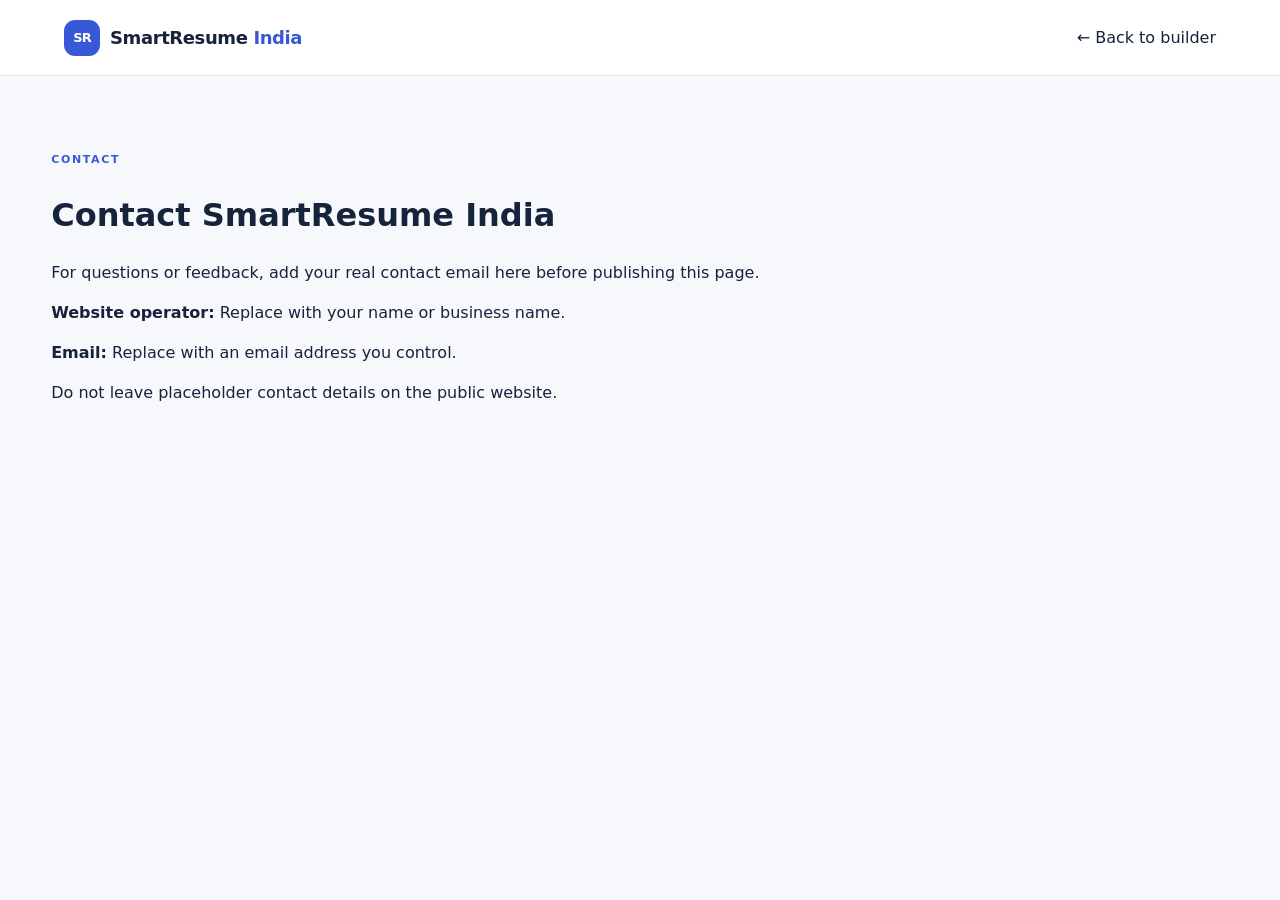
==== contact.html @ ca338574 "Add files via upload" ====
<!DOCTYPE html>
<html lang="en"><head><meta charset="UTF-8"><meta name="viewport" content="width=device-width,initial-scale=1"><title>Contact — SmartResume India</title><link rel="stylesheet" href="style.css"></head>
<body><header class="site-header"><a class="brand" href="index.html"><span class="brand-mark">SR</span><span>SmartResume <em>India</em></span></a><a href="index.html">← Back to builder</a></header><main class="builder-section"><span class="eyebrow">CONTACT</span><h1>Contact SmartResume India</h1><p>For questions or feedback, add your real contact email here before publishing this page.</p><p><strong>Website operator:</strong> Replace with your name or business name.</p><p><strong>Email:</strong> Replace with an email address you control.</p><p>Do not leave placeholder contact details on the public website.</p></main></body></html>
---- style.css ----
:root{--ink:#17223b;--muted:#68748a;--brand:#3759d7;--brand-dark:#2645b8;--pale:#eef2ff;--line:#e3e8f1;--bg:#f7f8fc;--white:#fff;--mint:#d9f7eb;--shadow:0 12px 34px rgba(28,42,82,.08)}
*{box-sizing:border-box}html{scroll-behavior:smooth}body{margin:0;font-family:Inter,ui-sans-serif,system-ui,-apple-system,BlinkMacSystemFont,"Segoe UI",sans-serif;color:var(--ink);background:var(--bg);line-height:1.5}a{color:inherit;text-decoration:none}button,input,textarea{font:inherit}.site-header{height:76px;padding:0 max(5vw,24px);display:flex;align-items:center;justify-content:space-between;background:#fff;border-bottom:1px solid var(--line)}.brand{display:inline-flex;align-items:center;gap:10px;font-weight:800;letter-spacing:-.4px;font-size:18px}.brand em{font-style:normal;color:var(--brand)}.brand-mark{width:36px;height:36px;display:grid;place-items:center;border-radius:11px;background:var(--brand);color:white;font-size:13px;letter-spacing:-1px}.site-header nav{display:flex;align-items:center;gap:27px;font-size:14px;font-weight:650}.site-header nav a:hover,.footer-links a:hover{color:var(--brand)}.btn{border:0;border-radius:10px;padding:12px 17px;font-weight:750;display:inline-flex;align-items:center;justify-content:center;gap:8px;cursor:pointer;transition:.18s ease}.btn-primary{color:#fff;background:var(--brand);box-shadow:0 6px 16px rgba(55,89,215,.2)}.btn-primary:hover{background:var(--brand-dark);transform:translateY(-1px)}.btn-outline{background:#fff;border:1px solid var(--line);color:var(--ink)}.btn-small{padding:8px 12px;font-size:13px}.hero{padding:74px max(7vw,24px) 82px;display:grid;grid-template-columns:1.1fr .9fr;gap:40px;align-items:center;background:linear-gradient(120deg,#f4f6ff 0%,#f9fbff 54%,#eaf0ff 100%);overflow:hidden}.hero-copy{max-width:620px}.eyebrow{display:inline-block;color:var(--brand);font-size:11px;letter-spacing:1.65px;font-weight:850}.hero h1{font-size:clamp(38px,5vw,62px);line-height:1.07;letter-spacing:-2.8px;margin:16px 0 20px}.hero h1 span{color:var(--brand)}.hero-copy>p{font-size:17px;line-height:1.8;color:var(--muted);max-width:520px;margin:0 0 26px}.trust-row{display:flex;gap:20px;flex-wrap:wrap;margin-top:22px;font-size:12px;color:#59657a}.trust-row span:first-child{color:#238566}.hero-preview{min-height:300px;position:relative;display:flex;justify-content:center;align-items:center}.mini-resume{height:300px;width:224px;background:#fff;border-radius:8px;box-shadow:0 22px 65px rgba(40,57,112,.18);padding:28px 23px;display:flex;gap:13px;transform:rotate(3deg)}.mini-sidebar{width:36px;background:#dfe6ff;border-radius:3px}.mini-content{flex:1;padding-top:8px}.mini-line{height:6px;background:#d9deea;border-radius:4px;margin:12px 0}.mini-line.long{width:100%}.mini-line.medium{width:76%}.mini-line.short{width:48%}.mini-rule{height:2px;background:#8ea2ee;margin:20px 0 12px}.floating-card{position:absolute;top:36px;left:2%;background:#fff;padding:11px 14px;border-radius:11px;box-shadow:var(--shadow);font-size:12px;font-weight:750;color:#41527a;transform:rotate(-4deg)}.bottom-card{top:auto;bottom:25px;left:auto;right:0;transform:rotate(3deg)}.builder-section{padding:70px max(4vw,20px) 82px;max-width:1600px;margin:auto}.section-heading{display:flex;justify-content:space-between;align-items:end;gap:24px;margin:0 0 27px}.section-heading h2,.how-section h2{font-size:clamp(28px,3vw,38px);letter-spacing:-1.2px;margin:7px 0 0}.section-heading>p{color:var(--muted);max-width:380px;margin:0 0 4px;font-size:14px}.workspace{display:grid;grid-template-columns:minmax(320px,.8fr) minmax(0,1.2fr);gap:22px;align-items:start}.panel{background:#fff;border:1px solid var(--line);border-radius:16px;box-shadow:var(--shadow)}.editor{padding:22px}.editor-top,.preview-toolbar,.picker-heading{display:flex;align-items:center;justify-content:space-between;gap:14px}.editor-top h3,.preview-toolbar h3,.picker-heading h3{font-size:16px;margin:0;font-weight:800}.text-button{border:0;background:transparent;color:var(--brand);font-size:12px;font-weight:750;cursor:pointer}.field-grid{display:grid;grid-template-columns:1fr 1fr;gap:14px;margin-top:22px}.field-grid label,.stacked{display:flex;flex-direction:column;gap:6px;min-width:0}.field-grid label>span,.stacked>span{font-size:12px;font-weight:750;color:#46516a}.field-grid input,.field-grid textarea,.stacked input,.stacked textarea{width:100%;min-width:0;border:1px solid #dce2ec;border-radius:8px;background:#fbfcff;padding:10px 11px;color:var(--ink);font-size:13px;outline:none;resize:vertical;transition:border .15s,box-shadow .15s}.field-grid input:focus,.field-grid textarea:focus,.stacked input:focus,.stacked textarea:focus{border-color:#7b91f0;box-shadow:0 0 0 3px #edf0ff}.field-grid input::placeholder,.field-grid textarea::placeholder,.stacked textarea::placeholder{color:#a1a9b8}.full-field{grid-column:1/-1}.form-divider{height:1px;background:var(--line);margin:19px 0}.stacked small{color:#8a94a7;font-size:11px}.privacy-note{margin-top:22px;padding:12px;background:#f3f7ff;border-radius:9px;display:flex;gap:9px;align-items:flex-start}.privacy-note p{font-size:11px;line-height:1.55;color:#5b6881;margin:0}.preview-column{min-width:0}.preview-toolbar{padding:15px 17px;margin-bottom:14px}.preview-toolbar>div:first-child{display:flex;align-items:center;gap:12px;flex-wrap:wrap}.live-status{font-size:10px;color:#248665;display:inline-flex;align-items:center;gap:5px}.live-status i{width:6px;height:6px;background:#38ba8c;border-radius:50%}.toolbar-actions{display:flex;gap:8px}.toolbar-actions .btn{font-size:12px;padding:10px 12px}.template-picker{padding:16px;margin-bottom:15px}.picker-heading{align-items:baseline;margin-bottom:13px}.picker-heading>span{font-size:10px;color:#929bb0}.template-options{display:grid;grid-template-columns:repeat(3,1fr);gap:10px}.template-option{border:1px solid var(--line);border-radius:10px;padding:9px 8px 8px;background:#fff;cursor:pointer;display:flex;flex-direction:column;align-items:center;gap:4px;min-width:0}.template-option.active{border:2px solid var(--brand);background:#f7f8ff;padding:8px 7px 7px}.template-option strong{font-size:12px}.template-option small{font-size:9px;font-weight:850;color:#258666;letter-spacing:.5px}.template-option .premium-label{color:#b27816}.template-thumb{height:65px;width:48px;background:white;border:1px solid #dfe4ee;display:flex;flex-direction:column;align-items:flex-start;padding:7px 5px;gap:5px;box-shadow:0 2px 5px #162b5210}.template-thumb b{height:6px;width:70%;background:#3658d7}.template-thumb i{height:3px;width:100%;background:#e0e4ed}.template-thumb i:nth-of-type(2){width:75%}.template-thumb i:nth-of-type(3){height:14px;width:100%;background:linear-gradient(#dce3fb 0 3px,transparent 3px 7px,#e0e4ed 7px 10px,transparent 10px)}.thumb-modern{flex-direction:row;gap:4px;padding:6px 4px}.thumb-modern:before{content:"";display:block;width:10px;height:100%;background:#25385f}.thumb-modern b{width:22px;margin-top:4px}.thumb-elegant b{background:#bd9b5b}.paper-wrap{background:#e9edf5;padding:22px;overflow:auto;border-radius:13px;display:flex;justify-content:center}.resume-paper{background:white;width:100%;max-width:650px;min-height:790px;padding:48px 46px;box-shadow:0 5px 22px rgba(28,42,82,.1);font-family:Arial,Helvetica,sans-serif;color:#222b3a;overflow-wrap:anywhere}.resume-header{border-bottom:2px solid #3759d7;padding-bottom:17px;margin-bottom:22px}.resume-header h1{font-size:28px;line-height:1.2;letter-spacing:-.6px;margin:0 0 5px;font-weight:800}.resume-header h2{font-size:13px;color:#3759d7;font-weight:700;margin:0 0 10px}.contact-line{font-size:10px;color:#626c7d;margin:0;line-height:1.7}.resume-block{margin:0 0 20px;break-inside:avoid}.resume-block h3{font-size:10px;letter-spacing:1.5px;color:#3759d7;margin:0 0 8px;font-weight:800}.resume-block p,.resume-block .resume-entry{font-size:11px;line-height:1.65;color:#454d5c;margin:0;white-space:pre-line}.resume-entry{margin-bottom:7px!important}.preview-help{font-size:11px;color:#778196;text-align:center;margin:12px 0 0}.template-modern{display:grid;grid-template-columns:145px 1fr;padding:0;min-height:790px}.template-modern .resume-header{grid-column:1/-1;background:#25385f;color:#fff;border:0;margin:0;padding:42px 42px 28px}.template-modern .resume-header h2,.template-modern .resume-block h3{color:#6c83eb}.template-modern .contact-line{color:#dce3f7}.template-modern .resume-block{margin:0;padding:18px 20px;grid-column:2}.template-modern .resume-block:nth-of-type(1),.template-modern .resume-block:nth-of-type(3),.template-modern .resume-block:nth-of-type(5){grid-column:1;background:#f0f3fa;padding:18px 14px}.template-modern .resume-block p,.template-modern .resume-entry{font-size:10px}.template-elegant .resume-header{text-align:center;border-bottom:1px solid #c5a15f;padding-bottom:23px}.template-elegant .resume-header h1{font-family:Georgia,serif;font-weight:500;letter-spacing:0}.template-elegant .resume-header h2,.template-elegant .resume-block h3{color:#9a7739}.template-elegant .resume-block h3{border-bottom:1px solid #e6d9bd;padding-bottom:5px}.how-section{background:#fff;padding:70px max(7vw,24px) 80px;text-align:center;border-top:1px solid var(--line)}.how-section h2{margin-bottom:35px}.steps-grid{display:grid;grid-template-columns:repeat(3,1fr);gap:22px;max-width:1050px;margin:auto;text-align:left}.steps-grid article{padding:24px;border:1px solid var(--line);border-radius:14px;background:#fff}.steps-grid article>span{font-size:12px;color:var(--brand);font-weight:900;letter-spacing:1px}.steps-grid h3{font-size:17px;margin:14px 0 8px}.steps-grid p{font-size:13px;line-height:1.7;color:var(--muted);margin:0}.site-footer{padding:28px max(5vw,24px);display:flex;align-items:center;justify-content:space-between;gap:18px;flex-wrap:wrap;background:#f7f8fc}.site-footer .brand{font-size:15px}.site-footer .brand-mark{width:30px;height:30px}.footer-links{display:flex;gap:18px;font-size:12px;color:#69748a}.site-footer>p{width:100%;text-align:center;font-size:11px;color:#929bad;margin:3px 0 0}
[dir="rtl"] body{direction:rtl}[dir="rtl"] .site-header nav{direction:rtl}[dir="rtl"] .field-grid input,[dir="rtl"] .field-grid textarea,[dir="rtl"] .stacked textarea{text-align:right}
@media(max-width:1050px){.workspace{grid-template-columns:minmax(290px,.85fr) minmax(0,1.15fr)}.resume-paper{padding:35px 30px}.template-modern{padding:0}.template-modern .resume-header{padding:35px 28px 25px}.template-modern .resume-block{padding:15px}.template-modern .resume-block:nth-of-type(1),.template-modern .resume-block:nth-of-type(3),.template-modern .resume-block:nth-of-type(5){padding:15px 10px}}
@media(max-width:780px){.site-header{height:auto;min-height:68px;padding:15px 20px;gap:12px}.site-header nav{gap:12px}.site-header nav>a{display:none}.hero{grid-template-columns:1fr;padding-top:55px;padding-bottom:55px}.hero-preview{min-height:260px}.mini-resume{height:245px}.workspace{grid-template-columns:1fr}.section-heading{align-items:flex-start;flex-direction:column}.section-heading>p{max-width:600px}.editor{padding:18px}.preview-toolbar{align-items:flex-start;flex-direction:column}.paper-wrap{padding:12px}.resume-paper{min-height:700px;padding:30px 25px}.template-modern{padding:0}.template-modern .resume-header{padding:30px 25px 20px}.template-modern .resume-block{padding:13px 12px}.template-modern .resume-block:nth-of-type(1),.template-modern .resume-block:nth-of-type(3),.template-modern .resume-block:nth-of-type(5){padding:13px 8px}.steps-grid{grid-template-columns:1fr}.site-footer{justify-content:center;text-align:center}.footer-links{justify-content:center}}
@media(max-width:430px){.brand{font-size:15px}.brand-mark{width:31px;height:31px}.hero h1{letter-spacing:-1.7px}.field-grid{grid-template-columns:1fr}.full-field{grid-column:auto}.template-options{gap:6px}.picker-heading{align-items:flex-start;flex-direction:column;gap:4px}.resume-paper{padding:24px 18px}.template-modern{padding:0}.template-modern .resume-header{padding:25px 18px 18px}.template-modern .resume-block{padding:12px 9px}.template-modern .resume-block:nth-of-type(1),.template-modern .resume-block:nth-of-type(3),.template-modern .resume-block:nth-of-type(5){padding:12px 7px}.resume-header h1{font-size:24px}}
@media print{@page{size:A4;margin:0}body{background:#fff!important}.site-header,main>section:not(.builder-section),.section-heading,.editor,.preview-toolbar,.template-picker,.preview-help,.site-footer{display:none!important}.builder-section{padding:0!important;margin:0!important;max-width:none!important}.workspace{display:block!important}.preview-column{display:block!important}.paper-wrap{padding:0!important;margin:0!important;background:#fff!important;border-radius:0!important;overflow:visible!important}.resume-paper{width:210mm!important;max-width:none!important;min-height:297mm!important;margin:0!important;padding:17mm 17mm!important;box-shadow:none!important;print-color-adjust:exact;-webkit-print-color-adjust:exact;break-after:avoid-page}.template-modern{padding:0!important}.template-modern .resume-header{padding:15mm 15mm 9mm!important}.template-modern .resume-block{padding:6mm!important}.template-modern .resume-block:nth-of-type(1),.template-modern .resume-block:nth-of-type(3),.template-modern .resume-block:nth-of-type(5){padding:6mm 4mm!important}.resume-block{break-inside:avoid}}
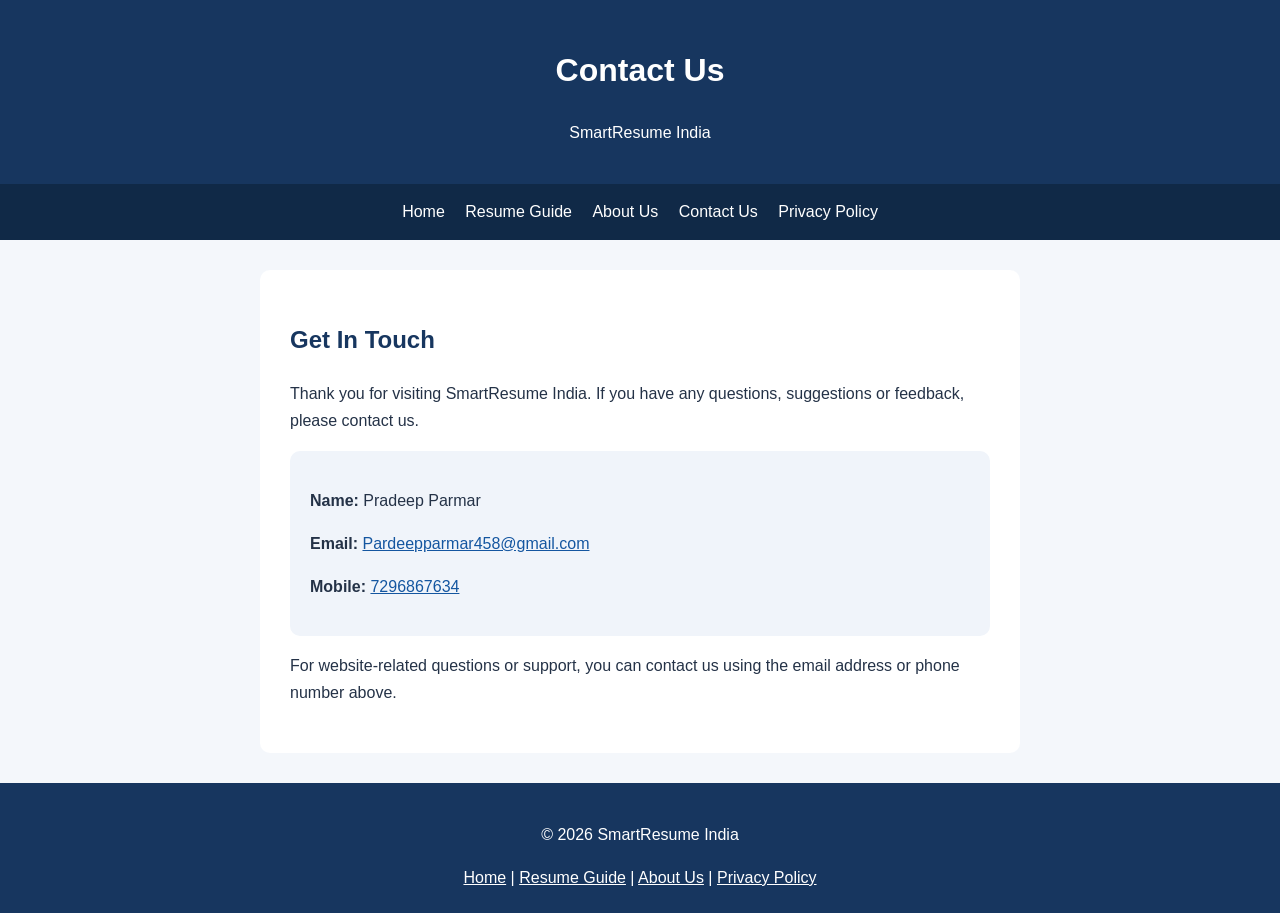
==== commit a9536d7d: "Revamp contact.html with new structure and styles Updated the contact page with a new layout, added " ====
--- a/contact.html
+++ b/contact.html
@@ -1,3 +1,68 @@
+
 <!DOCTYPE html>
-<html lang="en"><head><meta charset="UTF-8"><meta name="viewport" content="width=device-width,initial-scale=1"><title>Contact — SmartResume India</title><link rel="stylesheet" href="style.css"></head>
-<body><header class="site-header"><a class="brand" href="index.html"><span class="brand-mark">SR</span><span>SmartResume <em>India</em></span></a><a href="index.html">← Back to builder</a></header><main class="builder-section"><span class="eyebrow">CONTACT</span><h1>Contact SmartResume India</h1><p>For questions or feedback, add your real contact email here before publishing this page.</p><p><strong>Website operator:</strong> Replace with your name or business name.</p><p><strong>Email:</strong> Replace with an email address you control.</p><p>Do not leave placeholder contact details on the public website.</p></main></body></html>
+<html lang="en">
+<head>
+<meta charset="UTF-8">
+<meta name="viewport" content="width=device-width, initial-scale=1.0">
+<title>Contact Us - SmartResume India</title>
+<meta name="description" content="Contact SmartResume India for help, questions and feedback.">
+<style>
+body{font-family:Arial,sans-serif;margin:0;background:#f4f7fb;color:#243247;line-height:1.7}
+header,footer{background:#17365f;color:white;text-align:center;padding:22px}
+nav{background:#102947;text-align:center;padding:14px}
+nav a{color:white;margin:8px;text-decoration:none}
+main{max-width:700px;margin:30px auto;background:white;padding:30px;border-radius:10px}
+h2{color:#17365f}
+.contact{background:#f0f4fa;padding:20px;border-radius:10px}
+a{color:#1456a0}
+footer a{color:white}
+</style>
+</head>
+<body>
+
+<header>
+<h1>Contact Us</h1>
+<p>SmartResume India</p>
+</header>
+
+<nav>
+<a href="./">Home</a>
+<a href="resume-guide.html">Resume Guide</a>
+<a href="about.html">About Us</a>
+<a href="contact.html">Contact Us</a>
+<a href="privacy.html">Privacy Policy</a>
+</nav>
+
+<main>
+<h2>Get In Touch</h2>
+
+<p>Thank you for visiting SmartResume India. If you have any questions, suggestions or feedback, please contact us.</p>
+
+<div class="contact">
+<p><b>Name:</b> Pradeep Parmar</p>
+
+<p><b>Email:</b>
+<a href="mailto:Pardeepparmar458@gmail.com">
+Pardeepparmar458@gmail.com
+</a></p>
+
+<p><b>Mobile:</b>
+<a href="tel:+917296867634">
+7296867634
+</a></p>
+</div>
+
+<p>For website-related questions or support, you can contact us using the email address or phone number above.</p>
+
+</main>
+
+<footer>
+<p>© 2026 SmartResume India</p>
+<a href="./">Home</a> |
+<a href="resume-guide.html">Resume Guide</a> |
+<a href="about.html">About Us</a> |
+<a href="privacy.html">Privacy Policy</a>
+</footer>
+
+</body>
+</html>
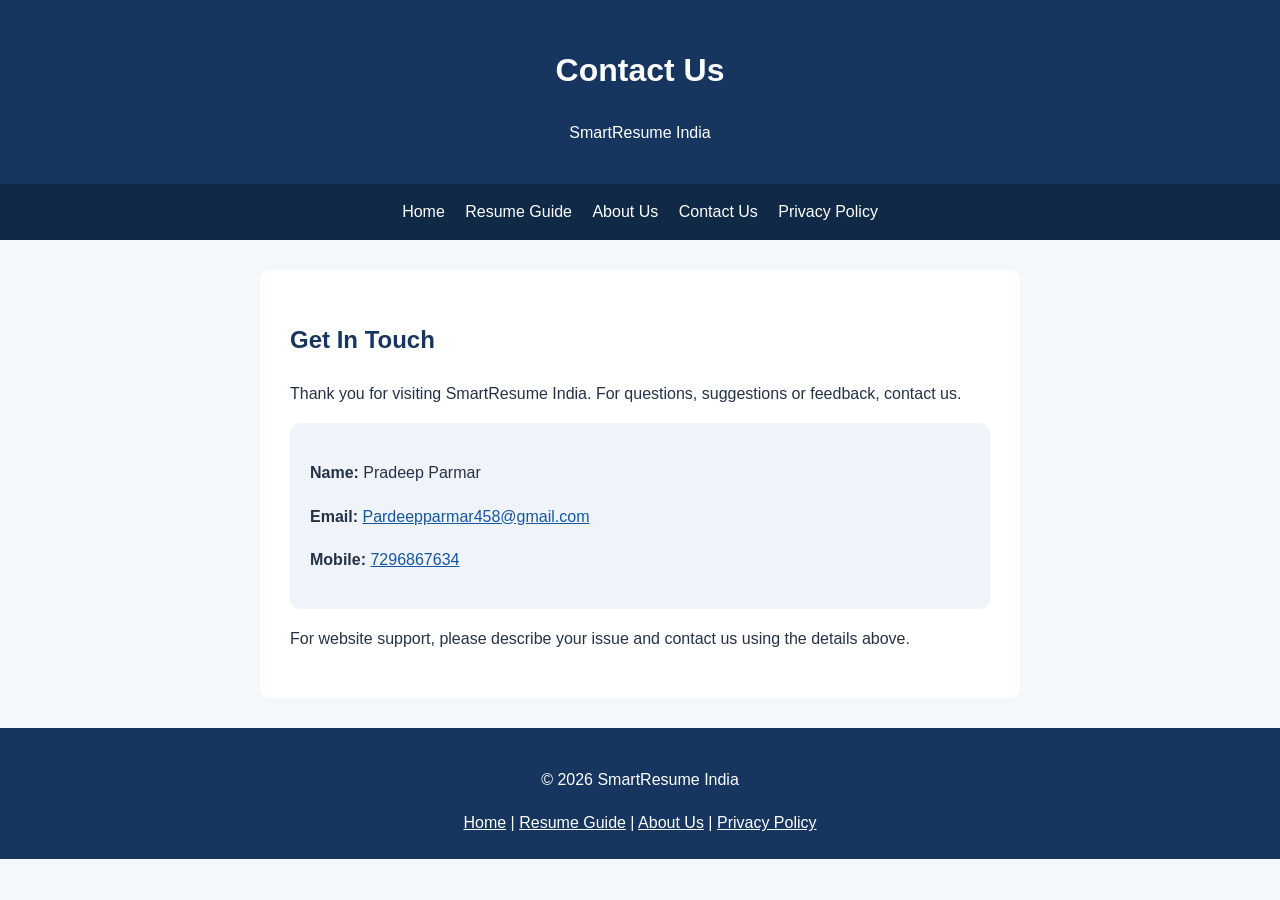
==== commit 7216f74b: "Revise contact details and improve wording Updated contact information and modified text for clarity" ====
--- a/contact.html
+++ b/contact.html
@@ -19,12 +19,10 @@
 </style>
 </head>
 <body>
-
 <header>
 <h1>Contact Us</h1>
 <p>SmartResume India</p>
 </header>
-
 <nav>
 <a href="./">Home</a>
 <a href="resume-guide.html">Resume Guide</a>
@@ -32,30 +30,16 @@
 <a href="contact.html">Contact Us</a>
 <a href="privacy.html">Privacy Policy</a>
 </nav>
-
 <main>
 <h2>Get In Touch</h2>
-
-<p>Thank you for visiting SmartResume India. If you have any questions, suggestions or feedback, please contact us.</p>
-
+<p>Thank you for visiting SmartResume India. For questions, suggestions or feedback, contact us.</p>
 <div class="contact">
 <p><b>Name:</b> Pradeep Parmar</p>
-
-<p><b>Email:</b>
-<a href="mailto:Pardeepparmar458@gmail.com">
-Pardeepparmar458@gmail.com
-</a></p>
-
-<p><b>Mobile:</b>
-<a href="tel:+917296867634">
-7296867634
-</a></p>
+<p><b>Email:</b> <a href="mailto:Pardeepparmar458@gmail.com">Pardeepparmar458@gmail.com</a></p>
+<p><b>Mobile:</b> <a href="tel:+917296867634">7296867634</a></p>
 </div>
-
-<p>For website-related questions or support, you can contact us using the email address or phone number above.</p>
-
+<p>For website support, please describe your issue and contact us using the details above.</p>
 </main>
-
 <footer>
 <p>© 2026 SmartResume India</p>
 <a href="./">Home</a> |
@@ -63,6 +47,5 @@
 <a href="about.html">About Us</a> |
 <a href="privacy.html">Privacy Policy</a>
 </footer>
-
 </body>
 </html>
